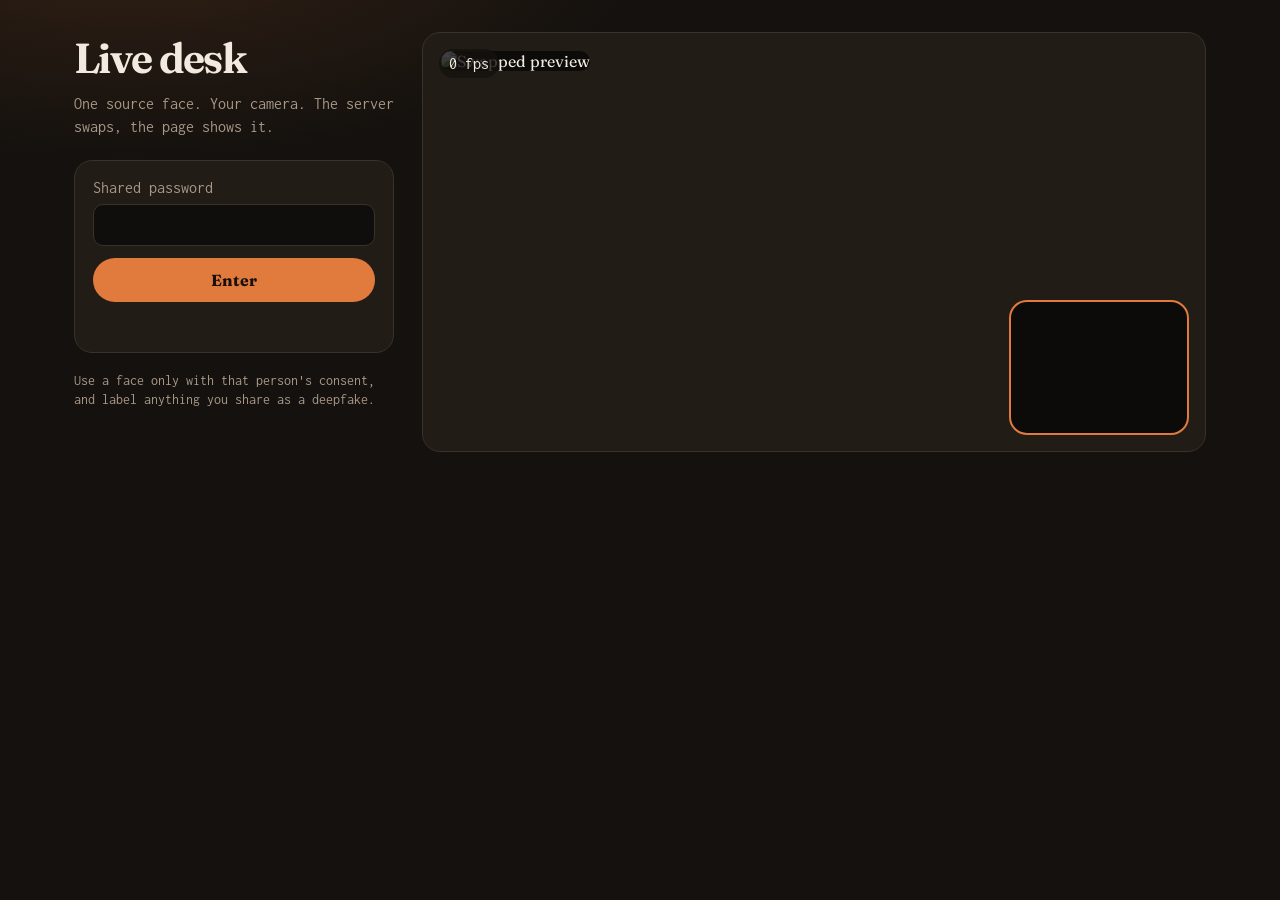
==== webapp/static/index.html @ 5d5c4e8a "feat: add the live desk page Co-authored-by: Cursor <cursoragent@cursor.com>" ====
<!DOCTYPE html>
<html lang="en">
<head>
  <meta charset="utf-8">
  <meta name="viewport" content="width=device-width, initial-scale=1">
  <title>Live desk</title>
  <link rel="preconnect" href="https://fonts.googleapis.com">
  <link rel="preconnect" href="https://fonts.gstatic.com" crossorigin>
  <link href="https://fonts.googleapis.com/css2?family=Fraunces:opsz,wght@9..144,560;9..144,650&family=Inconsolata:wght@500;700&display=swap" rel="stylesheet">
  <style>
    :root {
      --bg: #14110e;
      --panel: #221c16;
      --line: #3a3128;
      --ink: #f3eadf;
      --muted: #a89888;
      --copper: #e07a3d;
      --danger: #d4544a;
    }
    * { box-sizing: border-box; }
    body {
      margin: 0;
      min-height: 100vh;
      color: var(--ink);
      background:
        radial-gradient(900px 420px at 10% -10%, rgba(224, 122, 61, 0.16), transparent 60%),
        var(--bg);
      font-family: Fraunces, Georgia, serif;
    }
    main {
      display: grid;
      grid-template-columns: 320px 1fr;
      gap: 28px;
      max-width: 1180px;
      margin: 0 auto;
      padding: 32px 24px 48px;
    }
    h1 { font-weight: 650; font-size: 42px; letter-spacing: -0.04em; margin: 0 0 8px; }
    p, label, button, .status { font-family: Inconsolata, ui-monospace, monospace; }
    .lede { color: var(--muted); margin: 0 0 22px; line-height: 1.45; }
    .panel {
      background: var(--panel);
      border: 1px solid var(--line);
      border-radius: 18px;
      padding: 18px;
    }
    label { display: block; color: var(--muted); margin-bottom: 8px; }
    input, button { width: 100%; font: inherit; }
    input[type="password"], input[type="file"] {
      color: var(--ink);
      background: #100e0c;
      border: 1px solid var(--line);
      border-radius: 10px;
      padding: 10px;
      margin-bottom: 12px;
    }
    button {
      background: var(--copper);
      color: #1a100b;
      border: 0;
      border-radius: 999px;
      padding: 12px 16px;
      font-weight: 700;
      cursor: pointer;
    }
    button.secondary { background: transparent; color: var(--ink); border: 1px solid var(--line); margin-top: 8px; }
    button:disabled { opacity: 0.45; cursor: default; }
    .consent { color: var(--muted); font-size: 14px; line-height: 1.4; margin-top: 18px; }
    .status { min-height: 1.2em; margin-top: 12px; color: var(--copper); }
    .status.error { color: var(--danger); }
    .stage { position: relative; min-height: 420px; }
    .stage img, .stage video {
      width: 100%;
      border-radius: 18px;
      background: #0c0b0a;
      aspect-ratio: 16 / 9;
      object-fit: cover;
    }
    video.inset {
      position: absolute;
      width: 180px;
      right: 16px;
      bottom: 16px;
      border: 2px solid var(--copper);
      aspect-ratio: 4 / 3;
    }
    .fps {
      position: absolute;
      left: 16px;
      top: 16px;
      font-family: Inconsolata, monospace;
      background: rgba(20, 17, 14, 0.8);
      padding: 6px 10px;
      border-radius: 999px;
    }
    @media (max-width: 800px) {
      main { grid-template-columns: 1fr; }
      video.inset { width: 120px; }
    }
  </style>
</head>
<body>
  <main>
    <section>
      <h1>Live desk</h1>
      <p class="lede">One source face. Your camera. The server swaps, the page shows it.</p>
      <form id="login" class="panel">
        <label for="password">Shared password</label>
        <input id="password" type="password" autocomplete="current-password" required>
        <button type="submit">Enter</button>
        <div id="loginStatus" class="status"></div>
      </form>
      <form id="studio" class="panel" hidden>
        <label for="face">Source face</label>
        <input id="face" type="file" accept="image/jpeg,image/png">
        <button id="start" type="button">Start</button>
        <button id="stop" class="secondary" type="button" disabled>Stop</button>
        <div id="studioStatus" class="status"></div>
      </form>
      <p class="consent">Use a face only with that person's consent, and label anything you share as a deepfake.</p>
    </section>
    <section class="stage panel">
      <div class="fps" id="fps">0 fps</div>
      <img id="output" alt="Swapped preview">
      <video id="local" class="inset" autoplay muted playsinline></video>
    </section>
  </main>
  <canvas id="grab" hidden></canvas>
  <script>
    const loginForm = document.querySelector("#login");
    const studio = document.querySelector("#studio");
    const loginStatus = document.querySelector("#loginStatus");
    const studioStatus = document.querySelector("#studioStatus");
    const faceInput = document.querySelector("#face");
    const startBtn = document.querySelector("#start");
    const stopBtn = document.querySelector("#stop");
    const localVideo = document.querySelector("#local");
    const output = document.querySelector("#output");
    const fpsEl = document.querySelector("#fps");
    const canvas = document.querySelector("#grab");
    const ctx = canvas.getContext("2d");

    let socket = null;
    let stream = null;
    let running = false;
    let busy = false;
    let frames = 0;
    let fpsStamp = performance.now();

    function setStatus(node, text, isError) {
      node.textContent = text;
      node.classList.toggle("error", Boolean(isError));
    }

    async function showSession() {
      const response = await fetch("/session");
      const signedIn = response.status === 204;
      loginForm.hidden = signedIn;
      studio.hidden = !signedIn;
    }

    loginForm.addEventListener("submit", async (event) => {
      event.preventDefault();
      const response = await fetch("/login", {
        method: "POST",
        headers: { "Content-Type": "application/json" },
        body: JSON.stringify({ password: document.querySelector("#password").value }),
      });
      if (response.status !== 200) {
        setStatus(loginStatus, "Wrong password", true);
        return;
      }
      setStatus(loginStatus, "", false);
      await showSession();
    });

    function toBase64(bytes) {
      let text = "";
      const chunk = 0x8000;
      for (let index = 0; index < bytes.length; index += chunk) {
        text += String.fromCharCode(...bytes.subarray(index, index + chunk));
      }
      return btoa(text);
    }

    function stopLive() {
      running = false;
      busy = false;
      if (socket) {
        socket.close();
        socket = null;
      }
      if (stream) {
        stream.getTracks().forEach((track) => track.stop());
        stream = null;
      }
      localVideo.srcObject = null;
      startBtn.disabled = false;
      stopBtn.disabled = true;
    }

    function noteFrame() {
      frames += 1;
      const now = performance.now();
      if (now - fpsStamp >= 1000) {
        fpsEl.textContent = frames + " fps";
        frames = 0;
        fpsStamp = now;
      }
    }

    function sendFrame() {
      if (!running || busy || !socket || socket.readyState !== WebSocket.OPEN) return;
      if (!localVideo.videoWidth) return;
      const longEdge = Math.max(localVideo.videoWidth, localVideo.videoHeight);
      const scale = 640 / longEdge;
      const width = Math.max(1, Math.round(localVideo.videoWidth * scale));
      const height = Math.max(1, Math.round(localVideo.videoHeight * scale));
      canvas.width = width;
      canvas.height = height;
      ctx.drawImage(localVideo, 0, 0, width, height);
      busy = true;
      canvas.toBlob(async (blob) => {
        if (!running || !blob || !socket || socket.readyState !== WebSocket.OPEN) {
          busy = false;
          return;
        }
        socket.send(await blob.arrayBuffer());
      }, "image/jpeg", 0.7);
    }

    startBtn.addEventListener("click", async () => {
      const file = faceInput.files && faceInput.files[0];
      if (!file) {
        setStatus(studioStatus, "Choose a source face first", true);
        return;
      }
      startBtn.disabled = true;
      try {
        stream = await navigator.mediaDevices.getUserMedia({ video: true, audio: false });
      } catch (error) {
        setStatus(studioStatus, error.message || "Camera permission denied", true);
        startBtn.disabled = false;
        return;
      }
      localVideo.srcObject = stream;
      const protocol = location.protocol === "https:" ? "wss" : "ws";
      socket = new WebSocket(protocol + "://" + location.host + "/live");
      socket.binaryType = "blob";
      running = true;
      stopBtn.disabled = false;
      socket.addEventListener("open", async () => {
        const bytes = new Uint8Array(await file.arrayBuffer());
        const imageB64 = toBase64(bytes);
        socket.send(JSON.stringify({type:"source", image: imageB64}));
      });
      socket.addEventListener("message", (event) => {
        if (typeof event.data === "string") {
          const message = JSON.parse(event.data);
          busy = false;
          if (message.type === "ready") {
            setStatus(studioStatus, "Live", false);
            sendFrame();
            return;
          }
          setStatus(studioStatus, message.message || "Error", true);
          if (message.message === "no face found" || message.message === "server is full" || message.message === "unreadable image") {
            stopLive();
          }
          return;
        }
        const url = URL.createObjectURL(event.data);
        if (output.dataset.url) URL.revokeObjectURL(output.dataset.url);
        output.dataset.url = url;
        output.src = url;
        noteFrame();
        busy = false;
        sendFrame();
      });
      socket.addEventListener("close", () => {
        if (running) setStatus(studioStatus, "Disconnected", true);
        stopLive();
      });
    });

    stopBtn.addEventListener("click", () => {
      setStatus(studioStatus, "Stopped", false);
      stopLive();
    });

    showSession();
  </script>
</body>
</html>
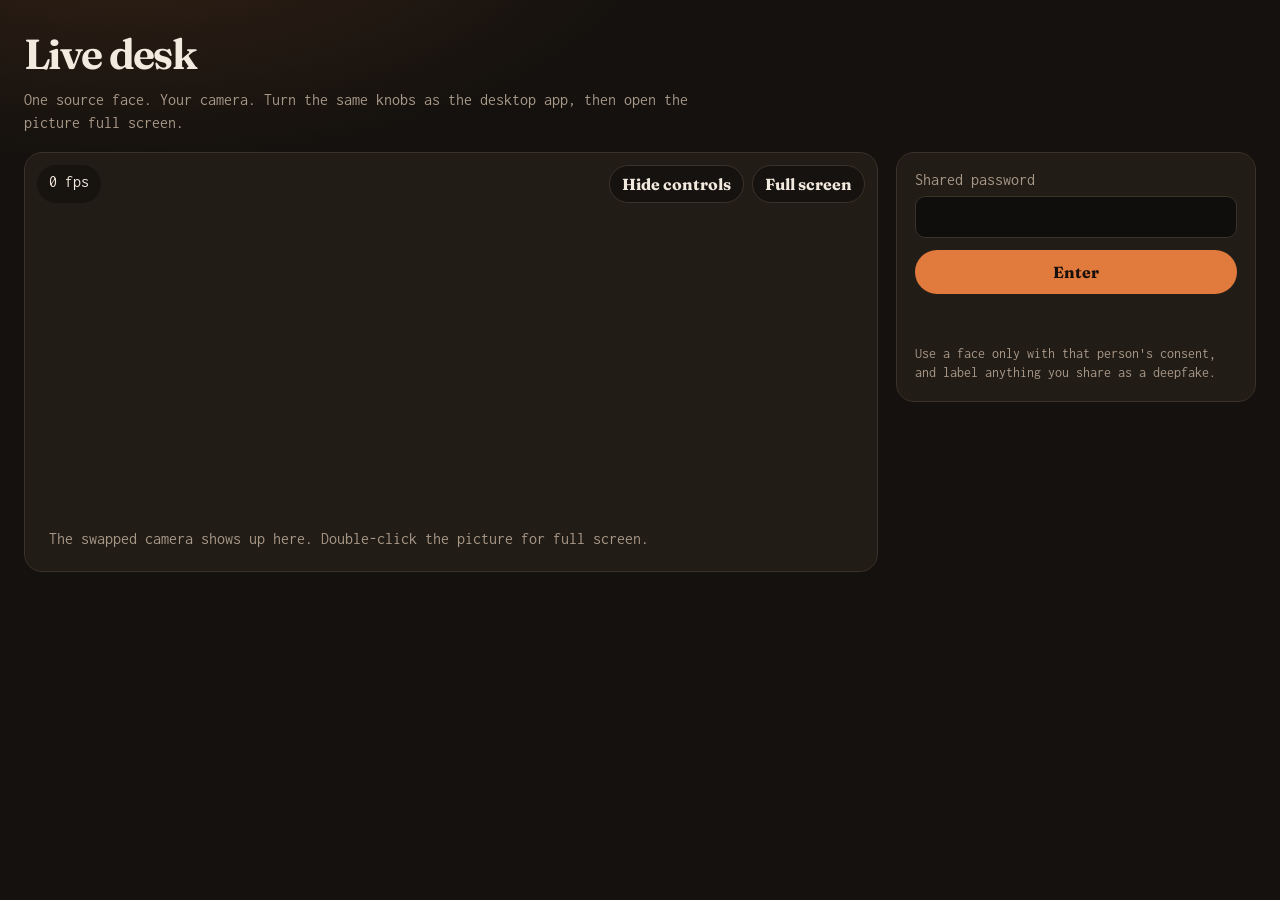
==== commit 6b6e63da: "UI improvement, added video control to the UI" ====
--- a/webapp/static/index.html
+++ b/webapp/static/index.html
@@ -27,26 +27,46 @@
         var(--bg);
       font-family: Fraunces, Georgia, serif;
     }
-    main {
+    header, #desk {
+      max-width: 1440px;
+      margin: 0 auto;
+      padding: 0 24px;
+    }
+    header { padding-top: 28px; }
+    h1 { font-weight: 650; font-size: 42px; letter-spacing: -0.04em; margin: 0 0 8px; }
+    p, label, button, select, .status, .hint, .slider-head { font-family: Inconsolata, ui-monospace, monospace; }
+    .lede { color: var(--muted); margin: 0 0 18px; line-height: 1.45; max-width: 42rem; }
+    #desk {
       display: grid;
-      grid-template-columns: 320px 1fr;
-      gap: 28px;
-      max-width: 1180px;
-      margin: 0 auto;
-      padding: 32px 24px 48px;
-    }
-    h1 { font-weight: 650; font-size: 42px; letter-spacing: -0.04em; margin: 0 0 8px; }
-    p, label, button, .status { font-family: Inconsolata, ui-monospace, monospace; }
-    .lede { color: var(--muted); margin: 0 0 22px; line-height: 1.45; }
+      grid-template-columns: minmax(0, 1fr) 360px;
+      gap: 18px;
+      align-items: start;
+      padding-bottom: 36px;
+    }
+    #desk.controls-hidden { grid-template-columns: minmax(0, 1fr); }
+    #desk.controls-hidden .deck { display: none; }
+    #desk.is-full {
+      max-width: none;
+      width: 100%;
+      height: 100%;
+      padding: 12px;
+      gap: 12px;
+      background: #0c0b0a;
+    }
+    #desk.is-full .stage,
+    #desk.is-full .deck { max-height: none; height: 100%; }
+    #desk.is-full .stage img { height: 100%; max-height: none; }
     .panel {
       background: var(--panel);
       border: 1px solid var(--line);
       border-radius: 18px;
       padding: 18px;
     }
+    .deck { max-height: calc(100vh - 130px); overflow: auto; }
     label { display: block; color: var(--muted); margin-bottom: 8px; }
-    input, button { width: 100%; font: inherit; }
-    input[type="password"], input[type="file"] {
+    input, button, select { font: inherit; }
+    .deck input, .deck button, .deck select { width: 100%; }
+    input[type="password"], input[type="file"], select {
       color: var(--ink);
       background: #100e0c;
       border: 1px solid var(--line);
@@ -65,7 +85,7 @@
     }
     button.secondary { background: transparent; color: var(--ink); border: 1px solid var(--line); margin-top: 8px; }
     button:disabled { opacity: 0.45; cursor: default; }
-    .consent { color: var(--muted); font-size: 14px; line-height: 1.4; margin-top: 18px; }
+    .consent { color: var(--muted); font-size: 14px; line-height: 1.4; margin: 18px 0 0; }
     .status { min-height: 1.2em; margin-top: 12px; color: var(--copper); }
     .status.error { color: var(--danger); }
     .stage { position: relative; min-height: 420px; }
@@ -73,8 +93,16 @@
       width: 100%;
       border-radius: 18px;
       background: #0c0b0a;
-      aspect-ratio: 16 / 9;
-      object-fit: cover;
+      object-fit: contain;
+    }
+    .stage img { height: min(72vh, 820px); }
+    .empty {
+      position: absolute;
+      inset: 64px 24px 24px;
+      display: flex;
+      align-items: flex-end;
+      color: var(--muted);
+      margin: 0;
     }
     video.inset {
       position: absolute;
@@ -83,52 +111,164 @@
       bottom: 16px;
       border: 2px solid var(--copper);
       aspect-ratio: 4 / 3;
+      height: auto;
+    }
+    .stage.mirrored img,
+    .stage.mirrored video { transform: scaleX(-1); }
+    .chrome {
+      position: absolute;
+      z-index: 2;
+      top: 12px;
+      left: 12px;
+      right: 12px;
+      display: flex;
+      justify-content: space-between;
+      gap: 8px;
+      pointer-events: none;
+    }
+    .chrome > * { pointer-events: auto; }
+    .chrome-actions { display: flex; gap: 8px; }
+    .chrome button {
+      width: auto;
+      margin: 0;
+      padding: 8px 12px;
+      background: rgba(20, 17, 14, 0.82);
+      color: var(--ink);
+      border: 1px solid var(--line);
     }
     .fps {
-      position: absolute;
-      left: 16px;
-      top: 16px;
       font-family: Inconsolata, monospace;
       background: rgba(20, 17, 14, 0.8);
-      padding: 6px 10px;
+      padding: 8px 12px;
       border-radius: 999px;
     }
-    @media (max-width: 800px) {
-      main { grid-template-columns: 1fr; }
+    .group { border-top: 1px solid var(--line); margin-top: 16px; padding-top: 14px; }
+    .group h2 {
+      font-family: Inconsolata, monospace;
+      font-size: 13px;
+      letter-spacing: 0.08em;
+      text-transform: uppercase;
+      color: var(--copper);
+      margin: 0 0 8px;
+    }
+    .hint { color: var(--muted); font-size: 13px; line-height: 1.35; margin: 0 0 12px; }
+    .slider-head {
+      display: flex;
+      justify-content: space-between;
+      gap: 12px;
+      color: var(--muted);
+      font-size: 14px;
+      margin: 10px 0 4px;
+    }
+    .slider-head strong { color: var(--ink); font-weight: 700; }
+    input[type="range"] { width: 100%; accent-color: var(--copper); margin: 0 0 4px; }
+    .check {
+      display: flex;
+      align-items: center;
+      gap: 10px;
+      color: var(--ink);
+      margin: 8px 0;
+    }
+    .check input { width: auto; margin: 0; }
+    @media (max-width: 900px) {
+      #desk { grid-template-columns: 1fr; }
+      .stage { order: -1; }
+      .deck { max-height: none; }
       video.inset { width: 120px; }
+      h1 { font-size: 34px; }
     }
   </style>
 </head>
 <body>
-  <main>
-    <section>
-      <h1>Live desk</h1>
-      <p class="lede">One source face. Your camera. The server swaps, the page shows it.</p>
-      <form id="login" class="panel">
+  <header>
+    <h1>Live desk</h1>
+    <p class="lede">One source face. Your camera. Turn the same knobs as the desktop app, then open the picture full screen.</p>
+  </header>
+  <div id="desk">
+    <section class="stage panel" id="stage">
+      <div class="chrome">
+        <div class="fps" id="fps">0 fps</div>
+        <div class="chrome-actions">
+          <button id="controls" type="button">Hide controls</button>
+          <button id="fullscreen" type="button" aria-pressed="false">Full screen</button>
+        </div>
+      </div>
+      <p class="empty" id="empty">The swapped camera shows up here. Double-click the picture for full screen.</p>
+      <img id="output" alt="Swapped preview" hidden>
+      <video id="local" class="inset" autoplay muted playsinline hidden></video>
+    </section>
+    <aside class="deck panel">
+      <form id="login">
         <label for="password">Shared password</label>
         <input id="password" type="password" autocomplete="current-password" required>
         <button type="submit">Enter</button>
         <div id="loginStatus" class="status"></div>
       </form>
-      <form id="studio" class="panel" hidden>
+      <form id="studio" hidden>
         <label for="face">Source face</label>
         <input id="face" type="file" accept="image/jpeg,image/png">
         <button id="start" type="button">Start</button>
         <button id="stop" class="secondary" type="button" disabled>Stop</button>
         <div id="studioStatus" class="status"></div>
       </form>
+      <div id="tweaks" hidden>
+        <div class="group">
+          <h2>Picture</h2>
+          <p class="hint">Frame size and max FPS change the next camera frame. Smaller and slower is easier on the server.</p>
+          <label class="check" for="mirror"><input id="mirror" type="checkbox"> Mirror preview</label>
+          <label class="check" for="showFps"><input id="showFps" type="checkbox" checked> Show FPS</label>
+          <label for="frameSize">Frame size</label>
+          <select id="frameSize">
+            <option value="320">320 · fast</option>
+            <option value="480">480</option>
+            <option value="640" selected>640 · default</option>
+            <option value="960">960 · sharp</option>
+          </select>
+          <div class="slider-head"><span>JPEG quality</span><strong id="qualityValue">70%</strong></div>
+          <input id="quality" type="range" min="0.5" max="0.95" step="0.05" value="0.7" aria-label="JPEG quality">
+          <label for="fpsCap">Max FPS</label>
+          <select id="fpsCap">
+            <option value="0" selected>Uncapped</option>
+            <option value="30">30</option>
+            <option value="24">24</option>
+            <option value="15">15</option>
+            <option value="12">12</option>
+            <option value="8">8</option>
+          </select>
+        </div>
+        <div class="group">
+          <h2>Swap</h2>
+          <p class="hint">These match the desktop live controls. Move them while the camera is running.</p>
+          <div class="slider-head"><span>Transparency</span><strong id="opacityValue">100%</strong></div>
+          <input id="opacity" type="range" min="0" max="1" step="0.01" value="1" aria-label="Transparency">
+          <p class="hint">0% is the original face. 100% is fully swapped.</p>
+          <div class="slider-head"><span>Sharpness</span><strong id="sharpnessValue">0.0</strong></div>
+          <input id="sharpness" type="range" min="0" max="5" step="0.1" value="0" aria-label="Sharpness">
+          <div class="slider-head"><span>Mouth mask</span><strong id="mouthValue">0</strong></div>
+          <input id="mouth" type="range" min="0" max="100" step="1" value="0" aria-label="Mouth mask">
+          <p class="hint">0 keeps the swapped mouth. 100 reveals the original mouth down to the chin.</p>
+          <label class="check" for="manyFaces"><input id="manyFaces" type="checkbox"> Many faces</label>
+          <label class="check" for="poisson"><input id="poisson" type="checkbox"> Poisson blend</label>
+          <label for="enhancer">Face enhancer</label>
+          <select id="enhancer">
+            <option value="none" selected>None</option>
+            <option value="gfpgan">GFPGAN</option>
+            <option value="gpen512">GPEN-512</option>
+            <option value="gpen256">GPEN-256</option>
+          </select>
+          <button id="reset" class="secondary" type="button">Reset tweaks</button>
+        </div>
+      </div>
       <p class="consent">Use a face only with that person's consent, and label anything you share as a deepfake.</p>
-    </section>
-    <section class="stage panel">
-      <div class="fps" id="fps">0 fps</div>
-      <img id="output" alt="Swapped preview">
-      <video id="local" class="inset" autoplay muted playsinline></video>
-    </section>
-  </main>
+    </aside>
+  </div>
   <canvas id="grab" hidden></canvas>
   <script>
+    const basePath = __BASE_PATH_JSON__;
+    const STORAGE_KEY = "dlc-desk-controls";
     const loginForm = document.querySelector("#login");
     const studio = document.querySelector("#studio");
+    const tweaks = document.querySelector("#tweaks");
     const loginStatus = document.querySelector("#loginStatus");
     const studioStatus = document.querySelector("#studioStatus");
     const faceInput = document.querySelector("#face");
@@ -136,32 +276,180 @@
     const stopBtn = document.querySelector("#stop");
     const localVideo = document.querySelector("#local");
     const output = document.querySelector("#output");
+    const empty = document.querySelector("#empty");
     const fpsEl = document.querySelector("#fps");
     const canvas = document.querySelector("#grab");
     const ctx = canvas.getContext("2d");
+    const desk = document.querySelector("#desk");
+    const stage = document.querySelector("#stage");
+    const fullscreenBtn = document.querySelector("#fullscreen");
+    const controlsBtn = document.querySelector("#controls");
+    const mirror = document.querySelector("#mirror");
+    const showFps = document.querySelector("#showFps");
+    const frameSize = document.querySelector("#frameSize");
+    const quality = document.querySelector("#quality");
+    const qualityValue = document.querySelector("#qualityValue");
+    const fpsCap = document.querySelector("#fpsCap");
+    const opacity = document.querySelector("#opacity");
+    const opacityValue = document.querySelector("#opacityValue");
+    const sharpness = document.querySelector("#sharpness");
+    const sharpnessValue = document.querySelector("#sharpnessValue");
+    const mouth = document.querySelector("#mouth");
+    const mouthValue = document.querySelector("#mouthValue");
+    const manyFaces = document.querySelector("#manyFaces");
+    const poisson = document.querySelector("#poisson");
+    const enhancer = document.querySelector("#enhancer");
+    const resetBtn = document.querySelector("#reset");
 
     let socket = null;
     let stream = null;
     let running = false;
     let busy = false;
+    let sourceReady = false;
     let frames = 0;
     let fpsStamp = performance.now();
+    let lastSentAt = 0;
+    let lookTimer = null;
 
     function setStatus(node, text, isError) {
       node.textContent = text;
       node.classList.toggle("error", Boolean(isError));
     }
 
+    function refreshLabels() {
+      opacityValue.textContent = Math.round(Number(opacity.value) * 100) + "%";
+      sharpnessValue.textContent = Number(sharpness.value).toFixed(1);
+      mouthValue.textContent = String(Math.round(Number(mouth.value)));
+      qualityValue.textContent = Math.round(Number(quality.value) * 100) + "%";
+    }
+
+    function applyMirror() {
+      stage.classList.toggle("mirrored", mirror.checked);
+    }
+
+    function applyShowFps() {
+      fpsEl.hidden = !showFps.checked;
+    }
+
+    function applyControlsVisibility() {
+      const hidden = desk.classList.contains("controls-hidden");
+      controlsBtn.textContent = hidden ? "Controls" : "Hide controls";
+    }
+
+    function currentLook() {
+      return {
+        type: "look",
+        opacity: Number(opacity.value),
+        sharpness: Number(sharpness.value),
+        mouth: Number(mouth.value),
+        many_faces: manyFaces.checked,
+        poisson: poisson.checked,
+        enhancer: enhancer.value,
+      };
+    }
+
+    function persist() {
+      const data = {
+        opacity: opacity.value,
+        sharpness: sharpness.value,
+        mouth: mouth.value,
+        manyFaces: manyFaces.checked,
+        poisson: poisson.checked,
+        enhancer: enhancer.value,
+        mirror: mirror.checked,
+        showFps: showFps.checked,
+        frameSize: frameSize.value,
+        quality: quality.value,
+        fpsCap: fpsCap.value,
+        controlsHidden: desk.classList.contains("controls-hidden"),
+      };
+      try {
+        sessionStorage.setItem(STORAGE_KEY, JSON.stringify(data));
+      } catch (error) {
+        return;
+      }
+    }
+
+    function restore() {
+      let data = null;
+      try {
+        data = JSON.parse(sessionStorage.getItem(STORAGE_KEY) || "null");
+      } catch (error) {
+        data = null;
+      }
+      if (!data || typeof data !== "object") return;
+      const inRange = (input, value) => {
+        const number = Number(value);
+        return Number.isFinite(number) && number >= Number(input.min) && number <= Number(input.max);
+      };
+      if (inRange(opacity, data.opacity)) opacity.value = data.opacity;
+      if (inRange(sharpness, data.sharpness)) sharpness.value = data.sharpness;
+      if (inRange(mouth, data.mouth)) mouth.value = data.mouth;
+      if (typeof data.manyFaces === "boolean") manyFaces.checked = data.manyFaces;
+      if (typeof data.poisson === "boolean") poisson.checked = data.poisson;
+      if ([...enhancer.options].some((option) => option.value === data.enhancer)) enhancer.value = data.enhancer;
+      if (typeof data.mirror === "boolean") mirror.checked = data.mirror;
+      if (typeof data.showFps === "boolean") showFps.checked = data.showFps;
+      if ([...frameSize.options].some((option) => option.value === String(data.frameSize))) frameSize.value = String(data.frameSize);
+      if (inRange(quality, data.quality)) quality.value = data.quality;
+      if ([...fpsCap.options].some((option) => option.value === String(data.fpsCap))) fpsCap.value = String(data.fpsCap);
+      desk.classList.toggle("controls-hidden", Boolean(data.controlsHidden));
+    }
+
+    function sendLook() {
+      if (!socket || socket.readyState !== WebSocket.OPEN) return;
+      socket.send(JSON.stringify(currentLook()));
+    }
+
+    function queueLook() {
+      persist();
+      clearTimeout(lookTimer);
+      lookTimer = setTimeout(sendLook, 80);
+    }
+
+    function sendLookNow() {
+      persist();
+      clearTimeout(lookTimer);
+      sendLook();
+    }
+
+    function fullscreenElement() {
+      return document.fullscreenElement || document.webkitFullscreenElement || null;
+    }
+
+    function syncFullscreenButton() {
+      const on = fullscreenElement() === desk;
+      desk.classList.toggle("is-full", on);
+      fullscreenBtn.textContent = on ? "Exit full screen" : "Full screen";
+      fullscreenBtn.setAttribute("aria-pressed", on ? "true" : "false");
+    }
+
+    async function toggleFullscreen() {
+      try {
+        if (fullscreenElement() === desk) {
+          if (document.exitFullscreen) await document.exitFullscreen();
+          else if (document.webkitExitFullscreen) document.webkitExitFullscreen();
+          return;
+        }
+        if (desk.requestFullscreen) await desk.requestFullscreen();
+        else if (desk.webkitRequestFullscreen) desk.webkitRequestFullscreen();
+        else setStatus(studioStatus, "Full screen is not available in this browser", true);
+      } catch (error) {
+        setStatus(studioStatus, error.message || "Full screen was blocked", true);
+      }
+    }
+
     async function showSession() {
-      const response = await fetch("/session");
+      const response = await fetch(basePath + "/session");
       const signedIn = response.status === 204;
       loginForm.hidden = signedIn;
       studio.hidden = !signedIn;
+      tweaks.hidden = !signedIn;
     }
 
     loginForm.addEventListener("submit", async (event) => {
       event.preventDefault();
-      const response = await fetch("/login", {
+      const response = await fetch(basePath + "/login", {
         method: "POST",
         headers: { "Content-Type": "application/json" },
         body: JSON.stringify({ password: document.querySelector("#password").value }),
@@ -186,6 +474,8 @@
     function stopLive() {
       running = false;
       busy = false;
+      sourceReady = false;
+      lastSentAt = 0;
       if (socket) {
         socket.close();
         socket = null;
@@ -195,6 +485,7 @@
         stream = null;
       }
       localVideo.srcObject = null;
+      localVideo.hidden = true;
       startBtn.disabled = false;
       stopBtn.disabled = true;
     }
@@ -209,24 +500,50 @@
       }
     }
 
+    function scheduleSendFrame() {
+      if (!running || !sourceReady || busy || !socket || socket.readyState !== WebSocket.OPEN) return;
+      if (!localVideo.videoWidth) {
+        setTimeout(scheduleSendFrame, 50);
+        return;
+      }
+      const cap = Number(fpsCap.value);
+      if (cap > 0) {
+        const wait = lastSentAt + (1000 / cap) - performance.now();
+        if (wait > 1) {
+          setTimeout(scheduleSendFrame, wait);
+          return;
+        }
+      }
+      sendFrame();
+    }
+
     function sendFrame() {
-      if (!running || busy || !socket || socket.readyState !== WebSocket.OPEN) return;
-      if (!localVideo.videoWidth) return;
+      if (!running || !sourceReady || busy || !socket || socket.readyState !== WebSocket.OPEN) return;
+      if (!localVideo.videoWidth) {
+        scheduleSendFrame();
+        return;
+      }
       const longEdge = Math.max(localVideo.videoWidth, localVideo.videoHeight);
-      const scale = 640 / longEdge;
+      const scale = Number(frameSize.value) / longEdge;
       const width = Math.max(1, Math.round(localVideo.videoWidth * scale));
       const height = Math.max(1, Math.round(localVideo.videoHeight * scale));
       canvas.width = width;
       canvas.height = height;
       ctx.drawImage(localVideo, 0, 0, width, height);
+      lastSentAt = performance.now();
       busy = true;
       canvas.toBlob(async (blob) => {
-        if (!running || !blob || !socket || socket.readyState !== WebSocket.OPEN) {
+        if (!running || !socket || socket.readyState !== WebSocket.OPEN) {
           busy = false;
           return;
         }
+        if (!blob) {
+          busy = false;
+          scheduleSendFrame();
+          return;
+        }
         socket.send(await blob.arrayBuffer());
-      }, "image/jpeg", 0.7);
+      }, "image/jpeg", Number(quality.value));
     }
 
     startBtn.addEventListener("click", async () => {
@@ -235,49 +552,82 @@
         setStatus(studioStatus, "Choose a source face first", true);
         return;
       }
+      if (file.size > 8000000) {
+        setStatus(studioStatus, "image too large", true);
+        return;
+      }
       startBtn.disabled = true;
+      const edge = Number(frameSize.value) || 640;
       try {
-        stream = await navigator.mediaDevices.getUserMedia({ video: true, audio: false });
+        stream = await navigator.mediaDevices.getUserMedia({
+          video: { width: { ideal: edge }, height: { ideal: Math.round(edge * 3 / 4) } },
+          audio: false,
+        });
       } catch (error) {
         setStatus(studioStatus, error.message || "Camera permission denied", true);
         startBtn.disabled = false;
         return;
       }
       localVideo.srcObject = stream;
+      localVideo.hidden = false;
+      localVideo.addEventListener("loadedmetadata", () => {
+        if (running) scheduleSendFrame();
+      });
       const protocol = location.protocol === "https:" ? "wss" : "ws";
-      socket = new WebSocket(protocol + "://" + location.host + "/live");
-      socket.binaryType = "blob";
+      const ws = new WebSocket(protocol + "://" + location.host + basePath + "/live");
+      socket = ws;
+      ws.binaryType = "blob";
       running = true;
       stopBtn.disabled = false;
-      socket.addEventListener("open", async () => {
+      ws.addEventListener("open", async () => {
+        if (ws !== socket) return;
         const bytes = new Uint8Array(await file.arrayBuffer());
+        if (ws !== socket) return;
         const imageB64 = toBase64(bytes);
-        socket.send(JSON.stringify({type:"source", image: imageB64}));
+        ws.send(JSON.stringify({type:"source", image: imageB64}));
+        sendLook();
       });
-      socket.addEventListener("message", (event) => {
+      ws.addEventListener("message", (event) => {
+        if (ws !== socket) return;
         if (typeof event.data === "string") {
           const message = JSON.parse(event.data);
-          busy = false;
+          if (message.type === "look") {
+            if (message.message) {
+              setStatus(studioStatus, message.message, true);
+              if (typeof message.enhancer === "string") {
+                enhancer.value = message.enhancer;
+                persist();
+              }
+            }
+            return;
+          }
           if (message.type === "ready") {
+            sourceReady = true;
             setStatus(studioStatus, "Live", false);
-            sendFrame();
+            scheduleSendFrame();
             return;
           }
           setStatus(studioStatus, message.message || "Error", true);
-          if (message.message === "no face found" || message.message === "server is full" || message.message === "unreadable image") {
+          if (!sourceReady || message.message === "no face found" || message.message === "server is full" || message.message === "unreadable image" || message.message === "image too large") {
             stopLive();
+            return;
           }
+          busy = false;
+          scheduleSendFrame();
           return;
         }
         const url = URL.createObjectURL(event.data);
         if (output.dataset.url) URL.revokeObjectURL(output.dataset.url);
         output.dataset.url = url;
         output.src = url;
+        output.hidden = false;
+        empty.hidden = true;
         noteFrame();
         busy = false;
-        sendFrame();
+        scheduleSendFrame();
       });
-      socket.addEventListener("close", () => {
+      ws.addEventListener("close", () => {
+        if (ws !== socket) return;
         if (running) setStatus(studioStatus, "Disconnected", true);
         stopLive();
       });
@@ -288,6 +638,62 @@
       stopLive();
     });
 
+    fullscreenBtn.addEventListener("click", toggleFullscreen);
+    output.addEventListener("dblclick", toggleFullscreen);
+    document.addEventListener("fullscreenchange", syncFullscreenButton);
+    document.addEventListener("webkitfullscreenchange", syncFullscreenButton);
+    controlsBtn.addEventListener("click", () => {
+      desk.classList.toggle("controls-hidden");
+      applyControlsVisibility();
+      persist();
+    });
+
+    for (const el of [opacity, sharpness, mouth]) {
+      el.addEventListener("input", () => {
+        refreshLabels();
+        queueLook();
+      });
+    }
+    quality.addEventListener("input", () => {
+      refreshLabels();
+      persist();
+    });
+    for (const el of [manyFaces, poisson, enhancer]) {
+      el.addEventListener("change", sendLookNow);
+    }
+    mirror.addEventListener("change", () => {
+      applyMirror();
+      persist();
+    });
+    showFps.addEventListener("change", () => {
+      applyShowFps();
+      persist();
+    });
+    frameSize.addEventListener("change", persist);
+    fpsCap.addEventListener("change", persist);
+    resetBtn.addEventListener("click", () => {
+      opacity.value = "1";
+      sharpness.value = "0";
+      mouth.value = "0";
+      manyFaces.checked = false;
+      poisson.checked = false;
+      enhancer.value = "none";
+      mirror.checked = false;
+      showFps.checked = true;
+      frameSize.value = "640";
+      quality.value = "0.7";
+      fpsCap.value = "0";
+      refreshLabels();
+      applyMirror();
+      applyShowFps();
+      sendLookNow();
+    });
+
+    restore();
+    refreshLabels();
+    applyMirror();
+    applyShowFps();
+    applyControlsVisibility();
     showSession();
   </script>
 </body>
